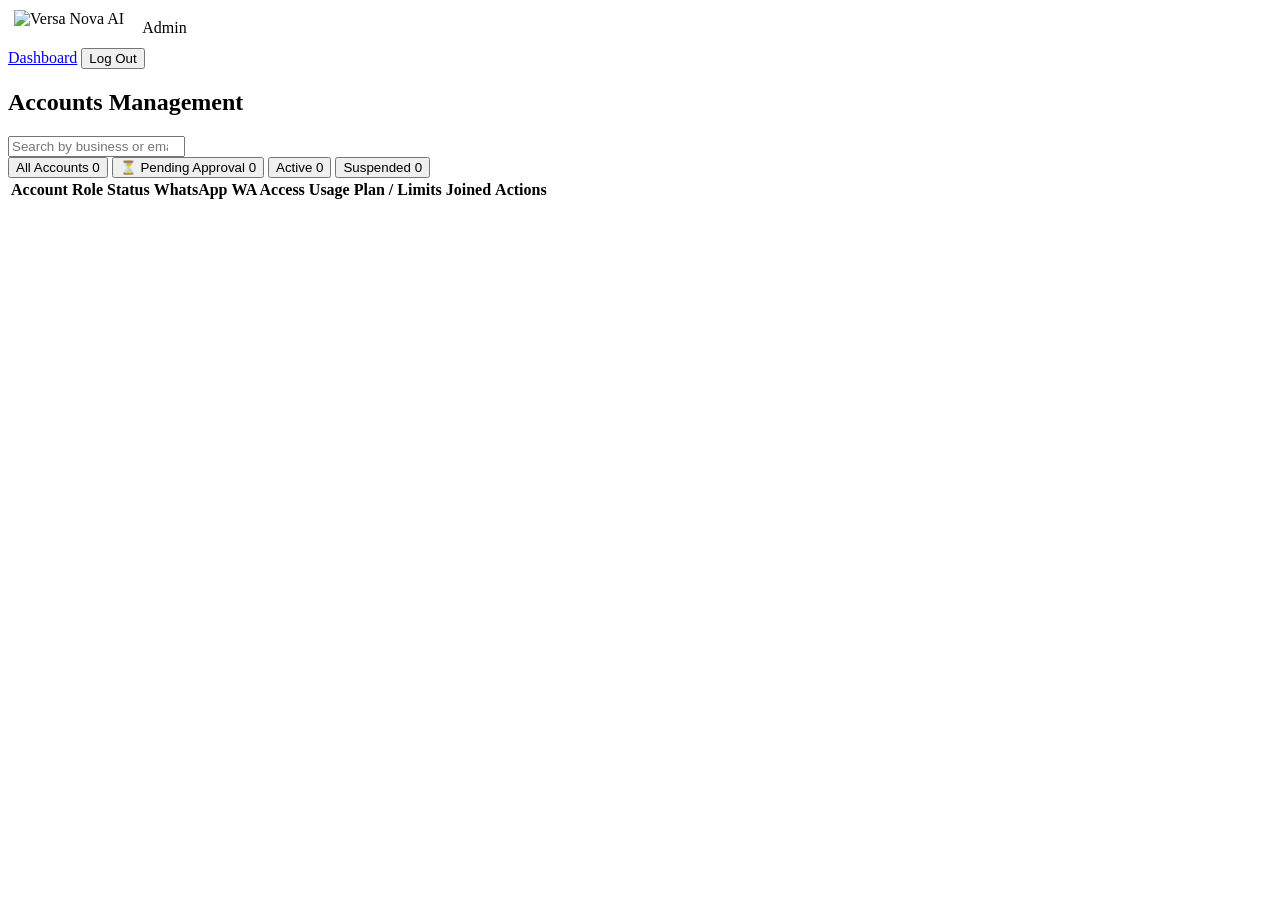
==== public/admin.html @ 32c3c224 "Update branding and logo to Versa Nova AI" ====
<!DOCTYPE html>
<html lang="en">

<head>
    <meta charset="UTF-8">
    <meta name="viewport" content="width=device-width, initial-scale=1.0">
    <title>Admin — Versa Nova AI</title>
    <meta name="theme-color" content="#0A3325">
    <link rel="stylesheet" href="css/landing.css?v=20261020_wa1">
</head>

<body>

    <div class="admin-shell">
        <header class="admin-topbar">
            <span class="brand" style="display:flex;align-items:center;gap:12px">
                <img src="/img/logo.png" alt="Versa Nova AI" style="height:36px;width:auto;border-radius:6px;background:#fff;padding:2px 6px">
                <span class="admin-badge"><span data-icon="crown" aria-hidden="true"></span> Admin</span>
            </span>
            <div class="admin-topbar-actions">
                <span id="adminWhoami"></span>
                <a href="/app" class="btn btn-ghost"><span data-icon="layout-dashboard" aria-hidden="true"></span> <span
                        class="topbar-btn-text">Dashboard</span></a>
                <button class="btn btn-ghost" id="logoutBtn"><span data-icon="log-out" aria-hidden="true"></span> <span
                        class="topbar-btn-text">Log Out</span></button>
            </div>
        </header>

        <main class="admin-main">
            <div class="admin-stats-grid" id="platformStats">
                <!-- filled by admin.js -->
            </div>

            <div class="approval-alert-banner" id="approvalAlertBanner" style="display:none">
                <div class="banner-content">
                    <span data-icon="alert-circle" class="icon" aria-hidden="true"></span>
                    <span><strong id="pendingAlertCount">0</strong> new account registration(s) waiting for your
                        approval.</span>
                </div>
                <button class="btn btn-warning-sm" id="viewPendingBtn" type="button">Review Pending Requests</button>
            </div>

            <div class="admin-panel">
                <div class="admin-panel-head">
                    <h2><span data-icon="users" aria-hidden="true"></span> Accounts Management</h2>
                    <div class="admin-search">
                        <span data-icon="search" aria-hidden="true"></span>
                        <input type="search" id="userSearch" placeholder="Search by business or email…">
                    </div>
                </div>
                <div class="admin-filter-bar" id="adminFilterBar">
                    <button type="button" class="filter-btn active" data-filter="all">All Accounts <span
                            class="filter-badge" id="filterAllCount">0</span></button>
                    <button type="button" class="filter-btn filter-btn-pending" data-filter="pending">⏳ Pending Approval
                        <span class="filter-badge" id="filterPendingCount">0</span></button>
                    <button type="button" class="filter-btn" data-filter="active">Active <span class="filter-badge"
                            id="filterActiveCount">0</span></button>
                    <button type="button" class="filter-btn" data-filter="suspended">Suspended <span
                            class="filter-badge" id="filterSuspendedCount">0</span></button>
                </div>
                <div class="admin-table-wrap" id="usersTableWrap">
                    <table class="admin-table" id="usersTable">
                        <thead>
                            <tr>
                                <th>Account</th>
                                <th>Role</th>
                                <th>Status</th>
                                <th>WhatsApp</th>
                                <th style="text-align:center">WA Access</th>
                                <th>Usage</th>
                                <th>Plan / Limits</th>
                                <th>Joined</th>
                                <th class="th-actions">Actions</th>
                            </tr>
                        </thead>
                        <tbody id="usersBody"></tbody>
                    </table>
                </div>
                <div class="admin-empty" id="usersEmpty" style="display:none">
                    <span data-icon="users" aria-hidden="true"></span>
                    <div>No accounts match your search.</div>
                </div>
            </div>
        </main>
    </div>

    <!-- Edit account modal -->
    <div class="modal-backdrop" id="editModalBackdrop" style="display:none">
        <div class="modal-box">
            <h3><span data-icon="settings" class="icon-inline" aria-hidden="true"></span>Edit Account</h3>
            <input type="hidden" id="editUserId">
            <div class="form-field">
                <label>Business Name</label>
                <input type="text" id="editBusinessName">
            </div>
            <div class="form-field">
                <label>Owner Name</label>
                <input type="text" id="editOwnerName">
            </div>
            <div class="form-field">
                <label>Status</label>
                <select id="editStatus">
                    <option value="pending">Pending Approval</option>
                    <option value="active">Active</option>
                    <option value="suspended">Suspended</option>
                    <option value="rejected">Rejected</option>
                </select>
            </div>
            <div class="form-field">
                <label>Role</label>
                <select id="editRole">
                    <option value="user">User</option>
                    <option value="admin">Admin</option>
                </select>
            </div>
            <div class="form-field">
                <label>Plan</label>
                <input type="text" id="editPlan" placeholder="free">
            </div>
            <div class="form-field">
                <label>Monthly Message Limit <small style="color:var(--text-secondary);font-weight:400">(0 =
                        unlimited)</small></label>
                <input type="number" id="editMessageLimit" min="0" step="1">
            </div>
            <div class="form-field">
                <label>Chatbot Rule Limit <small style="color:var(--text-secondary);font-weight:400">(0 =
                        unlimited)</small></label>
                <input type="number" id="editRuleLimit" min="0" step="1">
            </div>
            <div class="modal-actions">
                <button class="btn btn-tiny" id="editCancelBtn" type="button">Cancel</button>
                <button class="btn btn-primary" id="editSaveBtn" type="button"><span data-icon="save"
                        class="icon-inline" aria-hidden="true"></span>Save Changes</button>
            </div>
        </div>
    </div>

    <div class="toast-host" id="toastHost"></div>

    <script src="js/icons.js?v=20260919_1"></script>
    <script src="js/admin.js?v=20260919_1"></script>
</body>

</html>
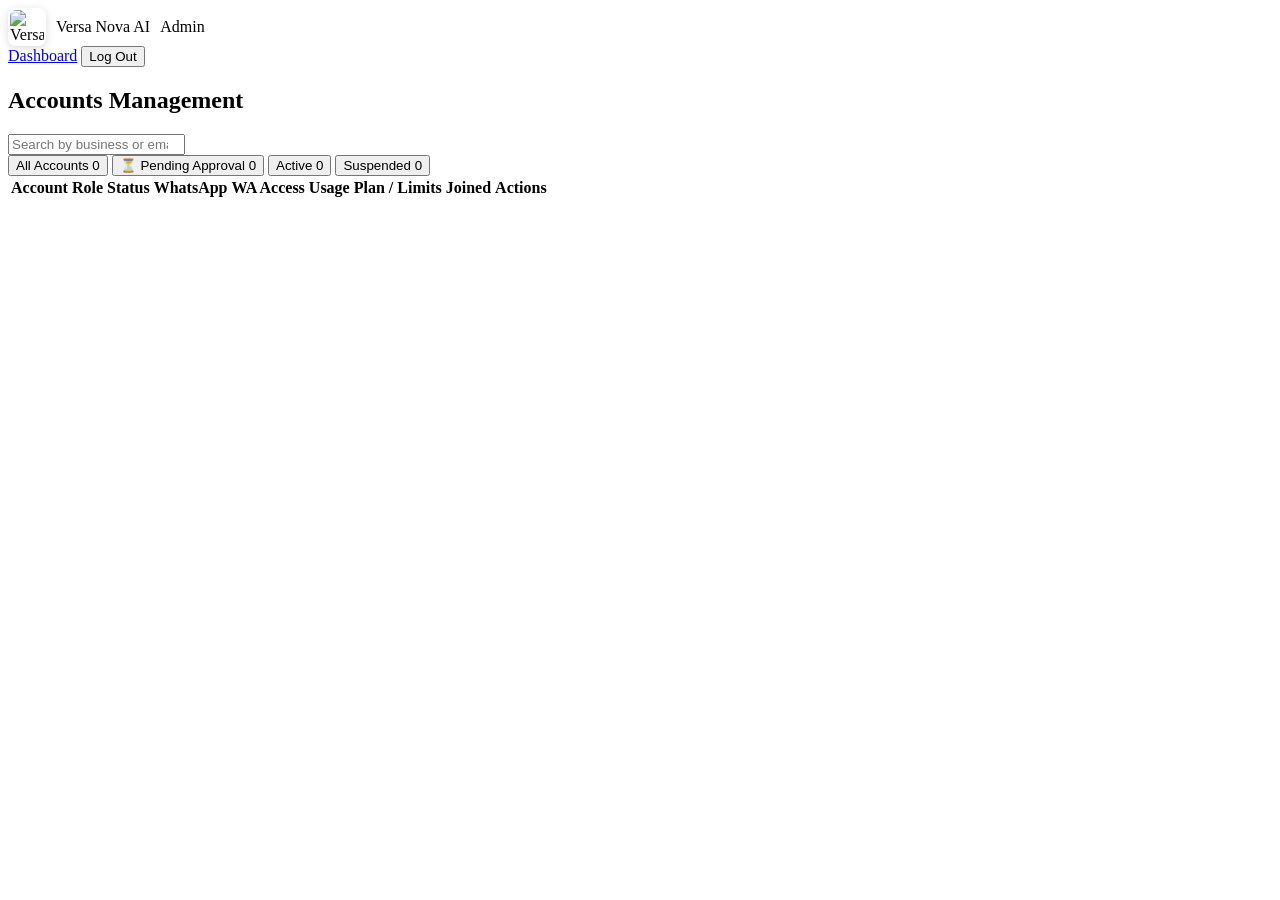
==== commit 4c2bb5a8: "Exchange WhatsApp icon with Versa Nova shield icon in sidebar and header" ====
--- a/public/admin.html
+++ b/public/admin.html
@@ -13,8 +13,11 @@
 
     <div class="admin-shell">
         <header class="admin-topbar">
-            <span class="brand" style="display:flex;align-items:center;gap:12px">
-                <img src="/img/logo.png" alt="Versa Nova AI" style="height:36px;width:auto;border-radius:6px;background:#fff;padding:2px 6px">
+            <span class="brand" style="display:flex;align-items:center;gap:10px">
+                <span class="brand-mark" style="background:#fff;padding:2px;border-radius:8px;display:flex;align-items:center;justify-content:center;overflow:hidden;width:34px;height:34px;box-shadow:0 2px 8px rgba(0,0,0,0.15)">
+                    <img src="/img/logo-icon.png" alt="Versa Nova AI" style="width:100%;height:100%;object-fit:contain;border-radius:6px">
+                </span>
+                <span>Versa Nova AI</span>
                 <span class="admin-badge"><span data-icon="crown" aria-hidden="true"></span> Admin</span>
             </span>
             <div class="admin-topbar-actions">
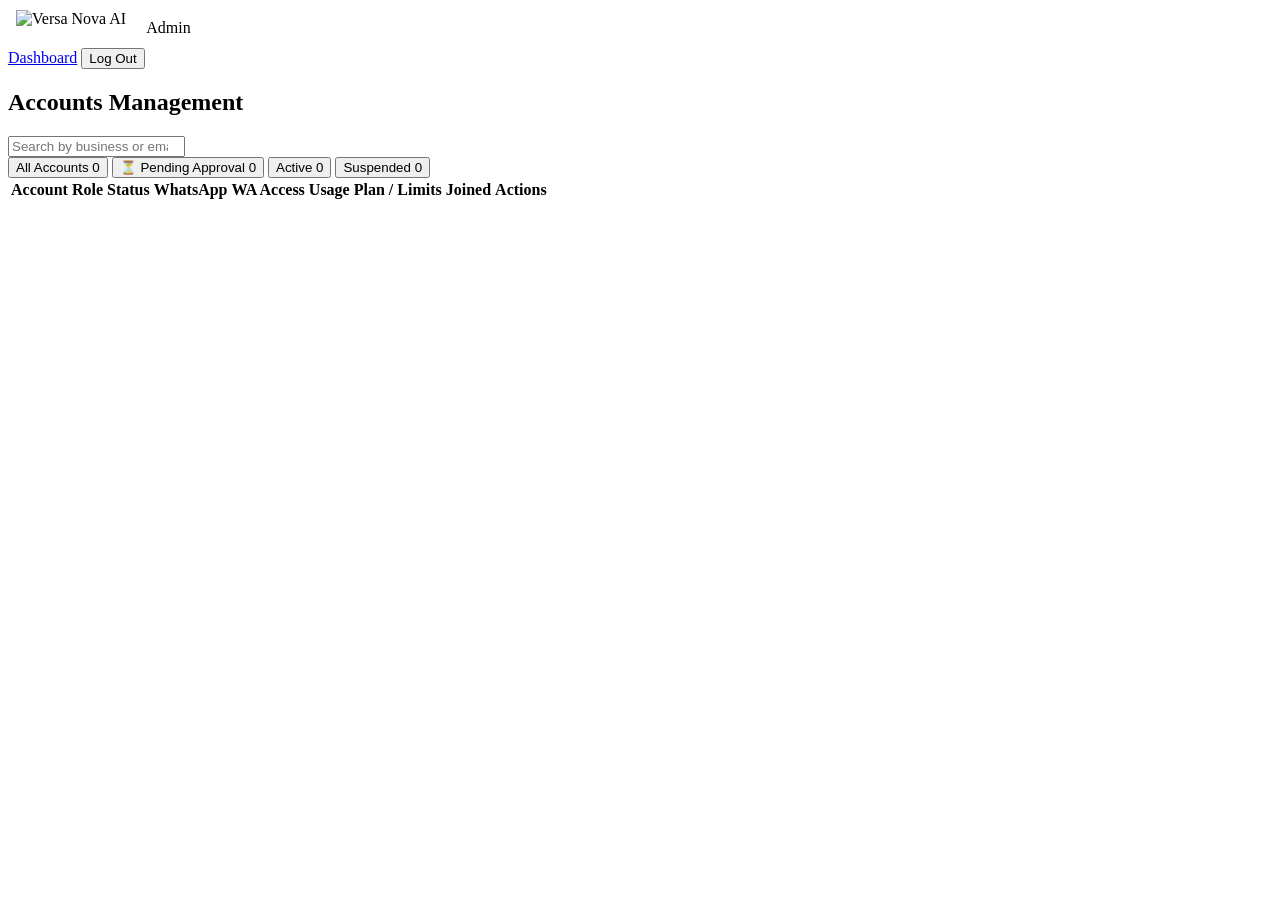
==== commit 86fde2a4: "Use full official Versa Nova logo on login, signup, landing and admin pages" ====
--- a/public/admin.html
+++ b/public/admin.html
@@ -6,6 +6,7 @@
     <meta name="viewport" content="width=device-width, initial-scale=1.0">
     <title>Admin — Versa Nova AI</title>
     <meta name="theme-color" content="#0A3325">
+    <link rel="icon" type="image/png" href="/img/logo-icon.png">
     <link rel="stylesheet" href="css/landing.css?v=20261020_wa1">
 </head>
 
@@ -13,11 +14,8 @@
 
     <div class="admin-shell">
         <header class="admin-topbar">
-            <span class="brand" style="display:flex;align-items:center;gap:10px">
-                <span class="brand-mark" style="background:#fff;padding:2px;border-radius:8px;display:flex;align-items:center;justify-content:center;overflow:hidden;width:34px;height:34px;box-shadow:0 2px 8px rgba(0,0,0,0.15)">
-                    <img src="/img/logo-icon.png" alt="Versa Nova AI" style="width:100%;height:100%;object-fit:contain;border-radius:6px">
-                </span>
-                <span>Versa Nova AI</span>
+            <span class="brand" style="display:flex;align-items:center;gap:12px">
+                <img src="/img/logo.png" alt="Versa Nova AI" style="height:36px;width:auto;border-radius:6px;background:#fff;padding:2px 8px;object-fit:contain;display:block">
                 <span class="admin-badge"><span data-icon="crown" aria-hidden="true"></span> Admin</span>
             </span>
             <div class="admin-topbar-actions">
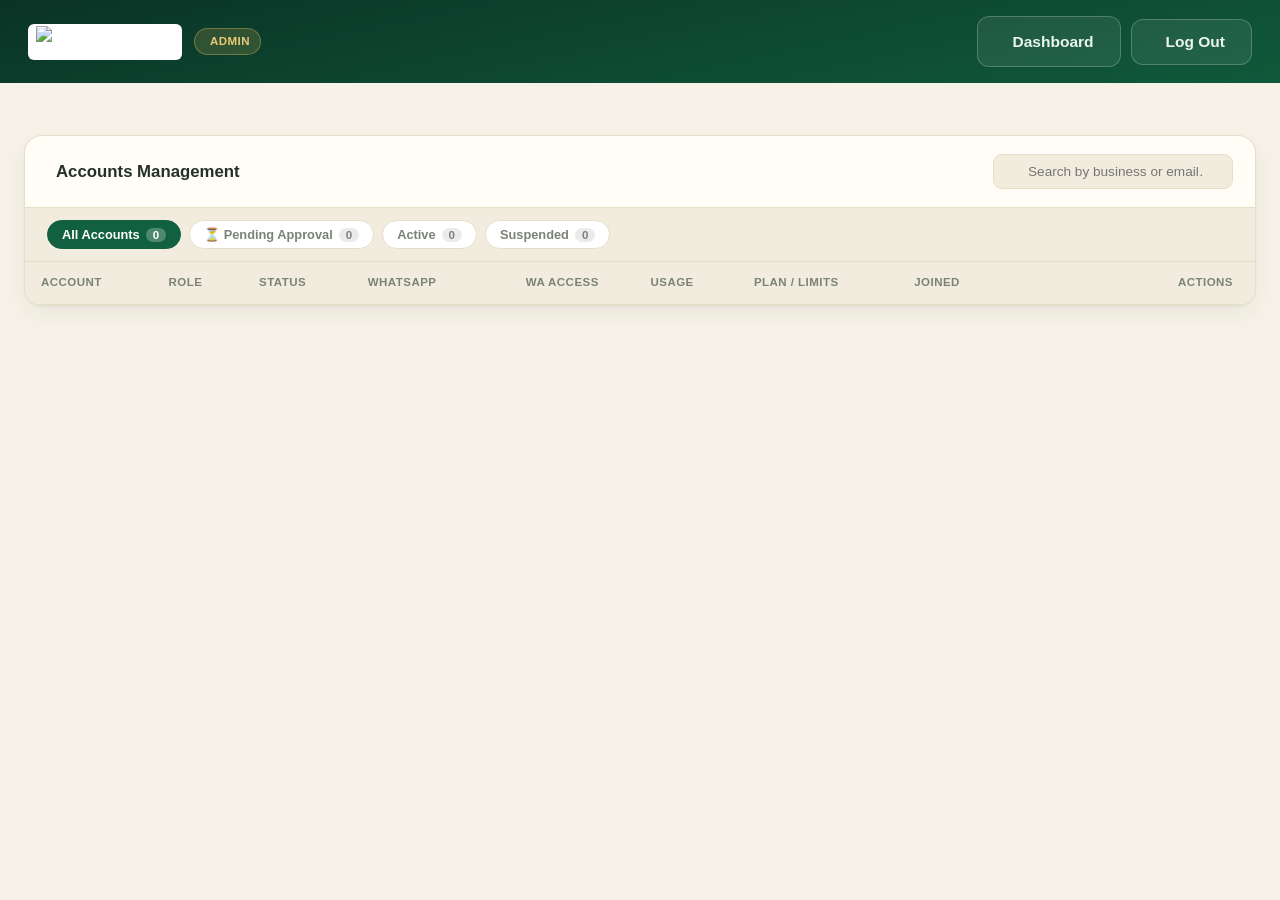
==== commit f73110f0: "Standardize full official Versa Nova logo across all pages including dashboard" ====
--- a/public/admin.html
+++ b/public/admin.html
@@ -15,7 +15,8 @@
     <div class="admin-shell">
         <header class="admin-topbar">
             <span class="brand" style="display:flex;align-items:center;gap:12px">
-                <img src="/img/logo.png" alt="Versa Nova AI" style="height:36px;width:auto;border-radius:6px;background:#fff;padding:2px 8px;object-fit:contain;display:block">
+                <img src="/img/logo.png" alt="Versa Nova AI"
+                    style="height:36px;width:auto;border-radius:6px;background:#fff;padding:2px 8px;object-fit:contain;display:block">
                 <span class="admin-badge"><span data-icon="crown" aria-hidden="true"></span> Admin</span>
             </span>
             <div class="admin-topbar-actions">
--- a/public/css/landing.css
+++ b/public/css/landing.css
@@ -0,0 +1,1143 @@
+/* ═══════════════════════════════════════════════════════════
+   Verdant Cream — Landing / Auth / Admin shared styles
+   Reuses the same design tokens as the dashboard (style.css)
+   so the marketing site and the product feel like one brand.
+   ═══════════════════════════════════════════════════════════ */
+
+:root {
+    --green-950: #07281D;
+    --green-900: #0B3B2A;
+    --green-800: #0E4A34;
+    --green-700: #11603F;
+    --green-600: #14784C;
+    --green-500: #1B9457;
+    --green-400: #2FB56E;
+    --green-300: #6ED09A;
+    --green-100: #DDF0E2;
+    --green-050: #EDF6EE;
+
+    --cream-bg:      #F6F2E7;
+    --cream-card:    #FFFDF6;
+    --cream-subtle:  #F1ECDD;
+    --cream-deep:    #E9E2CE;
+
+    --grad-primary: linear-gradient(135deg, #128C4B 0%, #1FA463 55%, #35BC77 100%);
+    --grad-primary-hover: linear-gradient(135deg, #0F7A41 0%, #189256 55%, #2BAA6B 100%);
+    --grad-sidebar: linear-gradient(168deg, #0A3325 0%, #0D4530 45%, #10593B 100%);
+
+    --text-primary:   #23312A;
+    --text-secondary: #7B8378;
+    --text-on-dark:   #EAF5EE;
+    --text-on-dark-muted: #9FC2AC;
+    --border-color:   #E5DEC9;
+
+    --shadow-soft: 0 1px 2px rgba(20, 40, 30, .05), 0 8px 24px rgba(20, 45, 32, .06);
+    --shadow-lift: 0 14px 40px rgba(11, 59, 42, .18);
+}
+
+* { box-sizing: border-box; }
+
+html {
+    scroll-behavior: smooth;
+    width: 100%;
+    max-width: 100%;
+    overflow-x: hidden;
+}
+
+body {
+    margin: 0;
+    font-family: 'Segoe UI', -apple-system, BlinkMacSystemFont, Roboto, 'Helvetica Neue', Arial, sans-serif;
+    background: var(--cream-bg);
+    color: var(--text-primary);
+    line-height: 1.5;
+    width: 100%;
+    max-width: 100%;
+    overflow-x: hidden;
+    position: relative;
+}
+
+a { color: inherit; text-decoration: none; }
+img, svg { display: block; }
+.icon { width: 1em; height: 1em; stroke-width: 2; flex-shrink: 0; vertical-align: -0.15em; }
+.icon-inline { width: 1em; height: 1em; stroke-width: 2.1; vertical-align: -0.14em; margin-right: .45em; flex-shrink: 0; }
+.icon-spin { animation: iconSpin .8s linear infinite; }
+@keyframes iconSpin { to { transform: rotate(360deg); } }
+
+.container {
+    max-width: 1180px;
+    margin: 0 auto;
+    padding: 0 28px;
+}
+
+/* ── Buttons ─────────────────────────────────────────────── */
+.btn {
+    display: inline-flex;
+    align-items: center;
+    justify-content: center;
+    gap: 8px;
+    border: none;
+    border-radius: 12px;
+    padding: 13px 26px;
+    font-size: .97rem;
+    font-weight: 600;
+    cursor: pointer;
+    transition: transform .18s ease, box-shadow .18s ease, background .18s ease;
+    font-family: inherit;
+}
+.btn .icon { width: 17px; height: 17px; }
+.btn-primary {
+    background: var(--grad-primary);
+    color: #fff;
+    box-shadow: 0 10px 28px rgba(20, 120, 76, .35);
+}
+.btn-primary:hover { transform: translateY(-2px); box-shadow: 0 16px 36px rgba(20, 120, 76, .42); background: var(--grad-primary-hover); }
+.btn-ghost {
+    background: rgba(255,255,255,.08);
+    color: var(--text-on-dark);
+    border: 1px solid rgba(255,255,255,.22);
+    backdrop-filter: blur(6px);
+}
+.btn-ghost:hover { background: rgba(255,255,255,.16); transform: translateY(-2px); }
+.btn-outline {
+    background: transparent;
+    color: var(--green-700);
+    border: 1.5px solid var(--green-500);
+}
+.btn-outline:hover { background: var(--green-050); transform: translateY(-2px); }
+.btn-lg { padding: 15px 32px; font-size: 1.02rem; }
+.btn-block { width: 100%; }
+
+/* ── Top nav ─────────────────────────────────────────────── */
+.landing-nav {
+    position: fixed;
+    top: 0; left: 0; right: 0;
+    z-index: 100;
+    display: flex;
+    align-items: center;
+    justify-content: space-between;
+    padding: 18px 28px;
+    transition: background .25s ease, box-shadow .25s ease, padding .25s ease;
+}
+.landing-nav.scrolled {
+    background: rgba(10, 51, 37, .82);
+    backdrop-filter: blur(14px);
+    box-shadow: 0 4px 24px rgba(0,0,0,.18);
+    padding: 12px 28px;
+}
+.landing-nav .container { display: flex; align-items: center; justify-content: space-between; width: 100%; }
+.brand { display: flex; align-items: center; gap: 10px; font-weight: 800; font-size: 1.15rem; color: #fff; }
+
+.brand-mark {
+    width: 36px; height: 36px; border-radius: 10px;
+    background: var(--grad-primary);
+    display: flex; align-items: center; justify-content: center;
+    color: #fff; box-shadow: 0 6px 16px rgba(20,120,76,.4);
+}
+.brand-mark .icon { width: 20px; height: 20px; }
+.brand-mark img { width: 100% !important; height: 100% !important; object-fit: contain !important; display: block !important; }
+.nav-links { display: flex; align-items: center; gap: 30px; }
+.nav-links a:not(.btn) { color: var(--text-on-dark-muted); font-weight: 600; font-size: .92rem; transition: color .15s ease; }
+.nav-links a:not(.btn):hover { color: #fff; }
+.nav-cta { display: flex; align-items: center; gap: 12px; }
+
+/* ── Hero ────────────────────────────────────────────────── */
+.hero {
+    position: relative;
+    min-height: 100vh;
+    background: var(--grad-sidebar);
+    display: flex;
+    align-items: center;
+    overflow: hidden;
+    padding: 120px 0 80px;
+}
+.hero-canvas {
+    position: absolute;
+    inset: 0;
+    width: 100%;
+    height: 100%;
+    z-index: 0;
+}
+.hero .container {
+    position: relative;
+    z-index: 2;
+    display: grid;
+    grid-template-columns: 1.05fr .95fr;
+    gap: 40px;
+    align-items: center;
+    perspective: 1600px;
+}
+.hero-eyebrow {
+    display: inline-flex;
+    align-items: center;
+    gap: 8px;
+    background: rgba(111, 208, 154, .14);
+    border: 1px solid rgba(111, 208, 154, .35);
+    color: var(--green-300);
+    padding: 7px 14px;
+    border-radius: 100px;
+    font-size: .78rem;
+    font-weight: 700;
+    letter-spacing: .03em;
+    text-transform: uppercase;
+    margin-bottom: 22px;
+}
+.hero-eyebrow .icon { width: 13px; height: 13px; }
+.hero h1 {
+    font-size: clamp(2.3rem, 4.4vw, 3.5rem);
+    line-height: 1.1;
+    font-weight: 800;
+    color: #fff;
+    margin: 0 0 20px;
+    letter-spacing: -.01em;
+}
+.hero h1 .accent {
+    background: linear-gradient(100deg, #6ED09A, #B9E8C8 55%, #6ED09A);
+    -webkit-background-clip: text;
+    background-clip: text;
+    color: transparent;
+}
+.hero p.lead {
+    font-size: 1.1rem;
+    color: var(--text-on-dark-muted);
+    max-width: 520px;
+    margin: 0 0 34px;
+}
+.hero-cta { display: flex; align-items: center; gap: 16px; flex-wrap: wrap; margin-bottom: 40px; }
+.hero-note { display: flex; align-items: center; gap: 8px; color: var(--text-on-dark-muted); font-size: .85rem; }
+.hero-note .icon { color: var(--green-300); width: 15px; height: 15px; }
+.hero-points { display: flex; flex-wrap: wrap; gap: 22px; }
+.hero-point { display: flex; align-items: center; gap: 9px; color: var(--text-on-dark); font-size: .88rem; font-weight: 600; }
+.hero-point .icon { color: var(--green-300); width: 16px; height: 16px; }
+
+/* ── 3D phone mockup scene ───────────────────────────────── */
+.hero-scene {
+    position: relative;
+    height: 520px;
+    transform-style: preserve-3d;
+}
+.phone-mock {
+    position: absolute;
+    left: 50%;
+    top: 50%;
+    width: 270px;
+    height: 490px;
+    margin: -245px 0 0 -135px;
+    background: linear-gradient(160deg, #0E3B2A, #0A2A1F);
+    border-radius: 38px;
+    padding: 12px;
+    box-shadow: var(--shadow-lift), 0 0 0 2px rgba(255,255,255,.06) inset;
+    transform: rotateY(-14deg) rotateX(6deg);
+    transform-style: preserve-3d;
+    transition: transform .12s ease-out;
+    will-change: transform;
+}
+.phone-screen {
+    width: 100%; height: 100%;
+    background: var(--cream-bg);
+    border-radius: 28px;
+    overflow: hidden;
+    display: flex;
+    flex-direction: column;
+    position: relative;
+}
+.phone-topbar {
+    background: var(--grad-primary);
+    padding: 30px 16px 12px;
+    display: flex;
+    align-items: center;
+    gap: 10px;
+    color: #fff;
+}
+.phone-topbar .avatar {
+    width: 32px; height: 32px; border-radius: 50%;
+    background: rgba(255,255,255,.25);
+    display: flex; align-items: center; justify-content: center;
+    font-size: .8rem; font-weight: 700;
+}
+.phone-topbar .who { font-size: .85rem; font-weight: 700; }
+.phone-topbar .status { font-size: .68rem; opacity: .85; }
+.phone-chat {
+    flex: 1;
+    padding: 14px 12px;
+    display: flex;
+    flex-direction: column;
+    gap: 9px;
+    background-image: radial-gradient(circle at 20% 10%, rgba(27,148,87,.06), transparent 45%);
+}
+.bubble {
+    max-width: 78%;
+    padding: 9px 12px;
+    border-radius: 14px;
+    font-size: .74rem;
+    line-height: 1.35;
+    box-shadow: 0 2px 6px rgba(20,40,30,.06);
+    opacity: 0;
+    transform: translateY(8px);
+    animation: bubbleIn .5s ease forwards;
+}
+.bubble.in  { align-self: flex-start; background: #fff; color: var(--text-primary); border-bottom-left-radius: 4px; }
+.bubble.out { align-self: flex-end; background: var(--grad-primary); color: #fff; border-bottom-right-radius: 4px; }
+@keyframes bubbleIn { to { opacity: 1; transform: translateY(0); } }
+.bubble.typing { display: flex; gap: 4px; padding: 12px 14px; align-self: flex-start; background: #fff; border-bottom-left-radius: 4px; }
+.bubble.typing span { width: 5px; height: 5px; border-radius: 50%; background: var(--text-secondary); animation: typingDot 1.2s infinite ease-in-out; }
+.bubble.typing span:nth-child(2) { animation-delay: .15s; }
+.bubble.typing span:nth-child(3) { animation-delay: .3s; }
+@keyframes typingDot { 0%, 60%, 100% { transform: translateY(0); opacity: .4; } 30% { transform: translateY(-4px); opacity: 1; } }
+
+/* Floating glass cards around the phone (parallax depth) */
+.float-card {
+    position: absolute;
+    background: rgba(255, 253, 246, .96);
+    border-radius: 16px;
+    padding: 13px 15px;
+    box-shadow: var(--shadow-lift);
+    display: flex;
+    align-items: center;
+    gap: 11px;
+    font-size: .78rem;
+    font-weight: 700;
+    color: var(--text-primary);
+    animation: floatY 5s ease-in-out infinite;
+    will-change: transform;
+}
+.float-card .fc-icon {
+    width: 34px; height: 34px; border-radius: 10px;
+    display: flex; align-items: center; justify-content: center;
+    color: #fff; flex-shrink: 0;
+}
+.float-card .fc-icon .icon { width: 17px; height: 17px; }
+.float-card small { display: block; font-weight: 500; color: var(--text-secondary); font-size: .68rem; margin-top: 1px; }
+.fc-1 { top: 6%; left: -4%; animation-delay: 0s; }
+.fc-1 .fc-icon { background: var(--grad-primary); }
+.fc-2 { bottom: 16%; right: -8%; animation-delay: 1.4s; }
+.fc-2 .fc-icon { background: linear-gradient(135deg, #B98A2F, #D9B45B); }
+.fc-3 { top: 42%; right: -12%; animation-delay: .7s; }
+.fc-3 .fc-icon { background: linear-gradient(135deg, #0E6C55, #2CA58D); }
+@keyframes floatY {
+    0%, 100% { transform: translateY(0) translateZ(60px); }
+    50% { transform: translateY(-14px) translateZ(60px); }
+}
+
+.hero-scroll-cue {
+    position: absolute;
+    bottom: 26px; left: 50%;
+    transform: translateX(-50%);
+    display: flex; flex-direction: column; align-items: center; gap: 6px;
+    color: var(--text-on-dark-muted);
+    font-size: .72rem;
+    z-index: 2;
+    animation: cueBounce 2s ease-in-out infinite;
+}
+@keyframes cueBounce { 0%, 100% { transform: translate(-50%, 0); } 50% { transform: translate(-50%, 6px); } }
+
+/* ── Section shells ──────────────────────────────────────── */
+.section { padding: 100px 0; }
+.section-tint { background: var(--green-050); }
+.section-head { text-align: center; max-width: 640px; margin: 0 auto 56px; }
+.section-eyebrow {
+    display: inline-block;
+    color: var(--green-600);
+    font-weight: 800;
+    font-size: .78rem;
+    letter-spacing: .07em;
+    text-transform: uppercase;
+    margin-bottom: 12px;
+}
+.section-head h2 { font-size: clamp(1.7rem, 3vw, 2.3rem); margin: 0 0 14px; font-weight: 800; letter-spacing: -.01em; }
+.section-head p { color: var(--text-secondary); font-size: 1.02rem; margin: 0; }
+
+.reveal { opacity: 0; transform: translateY(26px); transition: opacity .7s ease, transform .7s ease; }
+.reveal.visible { opacity: 1; transform: translateY(0); }
+
+/* ── Feature grid (3D tilt cards) ────────────────────────── */
+.feature-grid {
+    display: grid;
+    grid-template-columns: repeat(3, 1fr);
+    gap: 22px;
+    perspective: 1200px;
+}
+.feature-card {
+    background: var(--cream-card);
+    border: 1px solid var(--border-color);
+    border-radius: 18px;
+    padding: 26px 24px;
+    box-shadow: var(--shadow-soft);
+    transform-style: preserve-3d;
+    transition: transform .15s ease, box-shadow .15s ease, border-color .15s ease;
+    will-change: transform;
+}
+.feature-card:hover { box-shadow: var(--shadow-lift); border-color: var(--green-300); }
+.feature-icon {
+    width: 46px; height: 46px;
+    border-radius: 13px;
+    display: flex; align-items: center; justify-content: center;
+    color: #fff;
+    margin-bottom: 16px;
+    transform: translateZ(30px);
+    box-shadow: 0 8px 18px rgba(20,120,76,.28);
+}
+.feature-icon .icon { width: 23px; height: 23px; }
+.feature-icon.a { background: var(--grad-primary); }
+.feature-icon.b { background: linear-gradient(135deg, #0E6C55, #2CA58D); }
+.feature-icon.c { background: linear-gradient(135deg, #B98A2F, #D9B45B); }
+.feature-icon.d { background: linear-gradient(135deg, #4E6E45, #7FA36B); }
+.feature-card h3 { font-size: 1.04rem; margin: 0 0 8px; transform: translateZ(20px); }
+.feature-card p { color: var(--text-secondary); font-size: .89rem; margin: 0; line-height: 1.55; transform: translateZ(10px); }
+
+/* ── Steps ───────────────────────────────────────────────── */
+.steps { display: grid; grid-template-columns: repeat(3, 1fr); gap: 30px; counter-reset: step; }
+.step { position: relative; padding-left: 4px; }
+.step-num {
+    width: 42px; height: 42px; border-radius: 50%;
+    background: var(--grad-primary);
+    color: #fff; font-weight: 800; font-size: 1.05rem;
+    display: flex; align-items: center; justify-content: center;
+    margin-bottom: 16px;
+    box-shadow: 0 8px 20px rgba(20,120,76,.3);
+}
+.step h3 { font-size: 1rem; margin: 0 0 8px; }
+.step p { color: var(--text-secondary); font-size: .89rem; margin: 0; line-height: 1.55; }
+
+/* ── CRM/Chart preview strip ─────────────────────────────── */
+.preview-panel {
+    background: var(--cream-card);
+    border: 1px solid var(--border-color);
+    border-radius: 22px;
+    box-shadow: var(--shadow-lift);
+    padding: 30px;
+    display: grid;
+    grid-template-columns: repeat(4, 1fr);
+    gap: 18px;
+}
+.preview-stat { text-align: left; padding: 16px; border-radius: 14px; background: var(--cream-subtle); }
+.preview-stat .num { font-size: 1.5rem; font-weight: 800; color: var(--green-700); }
+.preview-stat .lbl { font-size: .78rem; color: var(--text-secondary); font-weight: 600; margin-top: 2px; }
+
+/* ── Final CTA band ──────────────────────────────────────── */
+.cta-band {
+    background: var(--grad-sidebar);
+    border-radius: 28px;
+    padding: 64px 40px;
+    text-align: center;
+    position: relative;
+    overflow: hidden;
+    margin: 0 auto;
+    max-width: 1000px;
+}
+.cta-band::before {
+    content: '';
+    position: absolute;
+    inset: -40%;
+    background: radial-gradient(circle at 30% 20%, rgba(111,208,154,.25), transparent 55%),
+                radial-gradient(circle at 80% 80%, rgba(217,180,91,.15), transparent 50%);
+    pointer-events: none;
+}
+.cta-band h2 { position: relative; color: #fff; font-size: clamp(1.6rem, 3vw, 2.1rem); margin: 0 0 14px; font-weight: 800; }
+.cta-band p { position: relative; color: var(--text-on-dark-muted); margin: 0 0 30px; font-size: 1rem; }
+.cta-band .hero-cta { position: relative; justify-content: center; margin-bottom: 0; }
+
+/* ── Footer ──────────────────────────────────────────────── */
+.landing-footer { background: var(--green-950); color: var(--text-on-dark-muted); padding: 50px 0 26px; margin-top: 80px; }
+.footer-top { display: flex; justify-content: space-between; align-items: flex-start; flex-wrap: wrap; gap: 30px; margin-bottom: 30px; }
+.footer-brand { display: flex; align-items: center; gap: 10px; color: #fff; font-weight: 800; }
+.footer-links { display: flex; gap: 36px; flex-wrap: wrap; }
+.footer-links a { font-size: .85rem; color: var(--text-on-dark-muted); }
+.footer-links a:hover { color: #fff; }
+.footer-bottom { border-top: 1px solid rgba(255,255,255,.08); padding-top: 20px; font-size: .78rem; display: flex; justify-content: space-between; flex-wrap: wrap; gap: 10px; }
+
+/* ── Responsive ──────────────────────────────────────────── */
+@media (max-width: 980px) {
+    .hero .container { grid-template-columns: 1fr; }
+    .hero-scene { height: 420px; order: -1; }
+    .feature-grid { grid-template-columns: repeat(2, 1fr); }
+    .steps { grid-template-columns: 1fr; }
+    .preview-panel { grid-template-columns: repeat(2, 1fr); }
+    .nav-links { display: none; }
+}
+@media (max-width: 600px) {
+    .feature-grid { grid-template-columns: 1fr; }
+    .preview-panel { grid-template-columns: 1fr 1fr; padding: 20px; }
+    .hero { padding: 100px 0 60px; }
+    .phone-mock { width: 230px; height: 420px; margin: -210px 0 0 -115px; }
+    .float-card { display: none; }
+    .cta-band { padding: 44px 22px; }
+}
+
+/* ── Auth pages (login/signup) ───────────────────────────── */
+.auth-shell {
+    min-height: 100vh;
+    display: grid;
+    grid-template-columns: 1fr 1fr;
+}
+.auth-visual {
+    background: var(--grad-sidebar);
+    position: relative;
+    overflow: hidden;
+    display: flex;
+    flex-direction: column;
+    justify-content: center;
+    padding: 60px;
+}
+.auth-visual-inner { position: relative; z-index: 2; max-width: 420px; }
+.auth-visual h2 { color: #fff; font-size: 1.9rem; font-weight: 800; line-height: 1.25; margin: 26px 0 16px; }
+.auth-visual p { color: var(--text-on-dark-muted); font-size: .95rem; line-height: 1.6; }
+.auth-points { list-style: none; padding: 0; margin: 28px 0 0; display: flex; flex-direction: column; gap: 14px; }
+.auth-points li { display: flex; align-items: center; gap: 10px; color: var(--text-on-dark); font-size: .88rem; font-weight: 600; }
+.auth-points .icon { color: var(--green-300); width: 17px; height: 17px; }
+.auth-form-side {
+    display: flex;
+    align-items: center;
+    justify-content: center;
+    padding: 40px;
+    background: var(--cream-bg);
+}
+.auth-card {
+    width: 100%;
+    max-width: 400px;
+}
+.auth-card .brand { color: var(--text-primary); margin-bottom: 34px; }
+.auth-card h1 { font-size: 1.55rem; font-weight: 800; margin: 0 0 8px; }
+.auth-card .sub { color: var(--text-secondary); font-size: .92rem; margin: 0 0 28px; }
+.form-field { margin-bottom: 18px; }
+.form-field label { display: block; font-size: .82rem; font-weight: 700; margin-bottom: 7px; color: var(--text-primary); }
+.input-wrap { position: relative; display: flex; align-items: center; }
+.input-wrap .icon-left { position: absolute; left: 14px; color: var(--text-secondary); width: 17px; height: 17px; pointer-events: none; }
+.input-wrap input {
+    width: 100%;
+    padding: 12px 14px 12px 40px;
+    border: 1.5px solid var(--border-color);
+    border-radius: 10px;
+    font-size: .92rem;
+    font-family: inherit;
+    background: var(--cream-card);
+    color: var(--text-primary);
+    transition: border-color .15s ease, box-shadow .15s ease;
+}
+.input-wrap input:focus { outline: none; border-color: var(--green-500); box-shadow: 0 0 0 3px rgba(27,148,87,.14); }
+.input-wrap .pw-toggle {
+    position: absolute; right: 10px; background: none; border: none; cursor: pointer;
+    color: var(--text-secondary); padding: 6px; display: flex;
+}
+.input-wrap .pw-toggle .icon { width: 17px; height: 17px; }
+.form-error {
+    display: none;
+    align-items: center;
+    gap: 8px;
+    background: #FBEAE5;
+    border: 1px solid #E9BBAE;
+    color: #A6402A;
+    padding: 11px 13px;
+    border-radius: 10px;
+    font-size: .84rem;
+    margin-bottom: 18px;
+}
+.form-error.show { display: flex; }
+.form-error .icon { width: 15px; height: 15px; flex-shrink: 0; }
+.auth-switch { text-align: center; margin-top: 22px; font-size: .88rem; color: var(--text-secondary); }
+.auth-switch a { color: var(--green-600); font-weight: 700; }
+.auth-switch a:hover { text-decoration: underline; }
+.back-home { display: inline-flex; align-items: center; gap: 6px; color: var(--text-secondary); font-size: .82rem; font-weight: 600; margin-bottom: 24px; }
+.back-home:hover { color: var(--green-600); }
+.back-home .icon { width: 14px; height: 14px; }
+
+@media (max-width: 880px) {
+    .auth-shell { grid-template-columns: 1fr; }
+    .auth-visual { display: none; }
+}
+
+/* ── Admin dashboard ─────────────────────────────────────── */
+.admin-shell { min-height: 100vh; background: var(--cream-bg); }
+.admin-topbar {
+    background: var(--grad-sidebar);
+    padding: 16px 28px;
+    display: flex;
+    align-items: center;
+    justify-content: space-between;
+    flex-wrap: wrap;
+    gap: 12px;
+}
+.admin-topbar .brand {
+    color: #fff;
+    display: flex;
+    align-items: center;
+    gap: 8px;
+    font-weight: 700;
+}
+.admin-topbar-actions {
+    display: flex;
+    align-items: center;
+    gap: 10px;
+    flex-wrap: wrap;
+}
+.admin-topbar-actions #adminWhoami {
+    color: var(--text-on-dark-muted);
+    font-size: 0.82rem;
+    font-weight: 600;
+    max-width: 180px;
+    overflow: hidden;
+    text-overflow: ellipsis;
+    white-space: nowrap;
+}
+.admin-badge {
+    background: rgba(217,180,91,.18);
+    border: 1px solid rgba(217,180,91,.4);
+    color: #E9C978;
+    font-size: .72rem;
+    font-weight: 800;
+    letter-spacing: .04em;
+    text-transform: uppercase;
+    padding: 4px 10px;
+    border-radius: 100px;
+    display: inline-flex;
+    align-items: center;
+    gap: 5px;
+    white-space: nowrap;
+}
+.admin-badge .icon { width: 12px; height: 12px; }
+.admin-main {
+    max-width: 1360px;
+    margin: 0 auto;
+    padding: 28px 24px 60px;
+}
+
+/* Stats grid */
+.admin-stats-grid {
+    display: grid;
+    grid-template-columns: repeat(auto-fit, minmax(180px, 1fr));
+    gap: 14px;
+    margin-bottom: 24px;
+}
+.admin-stat-card {
+    background: var(--cream-card);
+    border: 1px solid var(--border-color);
+    border-radius: 14px;
+    padding: 16px 18px;
+    box-shadow: var(--shadow-soft);
+    display: flex;
+    align-items: center;
+    gap: 12px;
+    transition: transform 0.15s ease, box-shadow 0.15s ease;
+}
+.admin-stat-card:hover {
+    transform: translateY(-2px);
+    box-shadow: var(--shadow-lift);
+}
+.admin-stat-icon {
+    width: 40px;
+    height: 40px;
+    border-radius: 10px;
+    display: flex;
+    align-items: center;
+    justify-content: center;
+    color: #fff;
+    flex-shrink: 0;
+}
+.admin-stat-icon.stat-a { background: var(--grad-primary); }
+.admin-stat-icon.stat-b { background: linear-gradient(135deg, #0E6C55, #2CA58D); }
+.admin-stat-icon.stat-c { background: linear-gradient(135deg, #4E6E45, #7FA36B); }
+.admin-stat-icon.stat-d { background: linear-gradient(135deg, #B98A2F, #D9B45B); }
+.admin-stat-icon.stat-e { background: linear-gradient(135deg, #C4553D, #D97B65); }
+.admin-stat-icon .icon { width: 18px; height: 18px; }
+.admin-stat-card .num {
+    font-size: 1.3rem;
+    font-weight: 800;
+    line-height: 1.1;
+    color: var(--text-primary);
+    display: block;
+}
+.admin-stat-card .lbl {
+    font-size: .75rem;
+    color: var(--text-secondary);
+    font-weight: 600;
+    margin-top: 3px;
+    display: block;
+}
+
+/* Approval alert banner */
+.approval-alert-banner {
+    display: flex;
+    align-items: center;
+    justify-content: space-between;
+    gap: 12px;
+    background: #FFFBEB;
+    border: 1px solid #FCD34D;
+    color: #92400E;
+    padding: 12px 18px;
+    border-radius: 12px;
+    margin-bottom: 18px;
+    font-size: 0.88rem;
+    font-weight: 600;
+}
+.approval-alert-banner .banner-content { display: flex; align-items: center; gap: 10px; }
+.approval-alert-banner .icon { width: 20px; height: 20px; color: #D97706; flex-shrink: 0; }
+
+/* Main table panel */
+.admin-panel {
+    background: var(--cream-card);
+    border: 1px solid var(--border-color);
+    border-radius: 18px;
+    box-shadow: var(--shadow-soft);
+    overflow: hidden;
+}
+.admin-panel-head {
+    padding: 18px 22px;
+    border-bottom: 1px solid var(--border-color);
+    display: flex;
+    align-items: center;
+    justify-content: space-between;
+    flex-wrap: wrap;
+    gap: 12px;
+}
+.admin-panel-head h2 {
+    margin: 0;
+    font-size: 1.05rem;
+    display: flex;
+    align-items: center;
+    gap: 9px;
+}
+.admin-panel-head h2 .icon { color: var(--green-600); }
+.admin-search { position: relative; }
+.admin-search input {
+    padding: 9px 14px 9px 34px;
+    border: 1.5px solid var(--border-color);
+    border-radius: 9px;
+    font-size: .85rem;
+    width: 240px;
+    font-family: inherit;
+    background: var(--cream-subtle);
+    transition: border-color 0.15s, background-color 0.15s;
+}
+.admin-search input:focus {
+    outline: none;
+    border-color: var(--green-500);
+    background: #fff;
+}
+.admin-search .icon {
+    position: absolute;
+    left: 11px;
+    top: 50%;
+    transform: translateY(-50%);
+    width: 14px;
+    height: 14px;
+    color: var(--text-secondary);
+}
+
+/* Filter bar */
+.admin-filter-bar {
+    display: flex;
+    gap: 8px;
+    padding: 12px 22px;
+    flex-wrap: wrap;
+    align-items: center;
+    background: var(--cream-subtle);
+    border-bottom: 1px solid var(--border-color);
+}
+.filter-btn {
+    padding: 6px 14px;
+    border-radius: 999px;
+    font-size: 0.8rem;
+    font-weight: 600;
+    background: #fff;
+    color: var(--text-secondary);
+    border: 1px solid var(--border-color);
+    cursor: pointer;
+    transition: all .15s;
+    display: inline-flex;
+    align-items: center;
+    gap: 6px;
+    white-space: nowrap;
+}
+.filter-btn:hover { background: var(--cream-deep); color: var(--text-primary); }
+.filter-btn.active { background: var(--green-700); color: #fff; border-color: var(--green-700); }
+.filter-badge {
+    display: inline-block;
+    padding: 1px 7px;
+    font-size: 0.72rem;
+    border-radius: 10px;
+    background: rgba(0,0,0,0.08);
+}
+.filter-btn.active .filter-badge { background: rgba(255,255,255,0.25); color: #fff; }
+.filter-btn-pending.has-pending { border-color: #F59E0B; color: #92400E; background: #FEF3C7; }
+.filter-btn-pending.has-pending .filter-badge { background: #F59E0B; color: #fff; }
+.filter-btn-pending.active { background: #D97706; border-color: #D97706; color: #fff; }
+
+/* Table styling (Desktop default) */
+.admin-table-wrap {
+    width: 100%;
+    overflow-x: auto;
+    -webkit-overflow-scrolling: touch;
+    scrollbar-width: thin;
+    scrollbar-color: var(--border-color) transparent;
+}
+.admin-table-wrap::-webkit-scrollbar {
+    height: 7px;
+}
+.admin-table-wrap::-webkit-scrollbar-track {
+    background: var(--cream-subtle);
+    border-radius: 4px;
+}
+.admin-table-wrap::-webkit-scrollbar-thumb {
+    background: #D8D2BC;
+    border-radius: 4px;
+}
+.admin-table-wrap::-webkit-scrollbar-thumb:hover {
+    background: var(--green-600);
+}
+.admin-table {
+    width: 100%;
+    border-collapse: collapse;
+    min-width: 1140px;
+}
+.admin-table th {
+    text-align: left;
+    font-size: .72rem;
+    text-transform: uppercase;
+    letter-spacing: .04em;
+    color: var(--text-secondary);
+    font-weight: 700;
+    padding: 12px 16px;
+    background: var(--cream-subtle);
+    border-bottom: 1px solid var(--border-color);
+    white-space: nowrap;
+}
+.admin-table th.th-actions,
+.admin-table td[data-label="Actions"] {
+    text-align: right;
+    min-width: 250px;
+    width: 250px;
+    padding-right: 22px;
+}
+.admin-table td {
+    padding: 13px 16px;
+    border-bottom: 1px solid var(--border-color);
+    font-size: .86rem;
+    vertical-align: middle;
+}
+.admin-table tr:last-child td { border-bottom: none; }
+.admin-table tr:hover td { background: var(--green-050); }
+.user-cell { display: flex; flex-direction: column; }
+.user-cell .biz { font-weight: 700; color: var(--text-primary); }
+.user-cell .mail { color: var(--text-secondary); font-size: .78rem; margin-top: 1px; }
+.pill {
+    display: inline-flex;
+    align-items: center;
+    gap: 5px;
+    padding: 4px 10px;
+    border-radius: 100px;
+    font-size: .72rem;
+    font-weight: 700;
+    white-space: nowrap;
+}
+.pill .icon { width: 11px; height: 11px; }
+.pill-active { background: var(--green-100); color: var(--green-700); }
+.pill-pending { background: #FEF3C7; color: #92400E; border: 1px solid #FCD34D; }
+.pill-rejected { background: #FEE2E2; color: #991B1B; }
+.pill-suspended { background: #FBEAE5; color: #A6402A; }
+.pill-admin { background: #FBF1DD; color: #96701E; }
+.pill-user { background: var(--cream-deep); color: var(--text-secondary); }
+.wa-dot {
+    display: inline-flex;
+    align-items: center;
+    gap: 6px;
+    font-size: .8rem;
+    font-weight: 600;
+    white-space: nowrap;
+}
+.wa-dot::before { content: ''; width: 8px; height: 8px; border-radius: 50%; background: #C7C1AC; }
+.wa-dot.connected::before { background: var(--green-500); box-shadow: 0 0 0 3px rgba(27,148,87,.18); }
+.row-actions {
+    display: flex;
+    gap: 6px;
+    flex-wrap: nowrap;
+    align-items: center;
+    justify-content: flex-end;
+}
+.row-actions .btn {
+    padding: 6px 11px;
+    font-size: .78rem;
+    font-weight: 600;
+    border-radius: 8px;
+    display: inline-flex;
+    align-items: center;
+    gap: 5px;
+    white-space: nowrap;
+    flex-shrink: 0;
+}
+.row-actions .btn .icon { width: 13px; height: 13px; }
+.btn-danger-sm { background: #FBEAE5; color: #A6402A; border: 1px solid #F5C6BA; }
+.btn-danger-sm:hover { background: #F5D6CC; transform: none; }
+.btn-success-sm { background: var(--green-100); color: var(--green-800); border: 1px solid var(--green-500); }
+.btn-success-sm:hover { background: var(--green-500); color: #fff; transform: none; }
+.btn-warning-sm { background: #FEF3C7; color: #92400E; border: 1px solid #FCD34D; }
+.btn-warning-sm:hover { background: #FDE68A; transform: none; }
+.btn-tiny { background: var(--cream-subtle); color: var(--text-primary); border: 1px solid var(--border-color); }
+.btn-tiny:hover { background: var(--cream-deep); transform: none; }
+.btn-label-mobile { display: none; }
+
+.admin-empty { padding: 60px 20px; text-align: center; color: var(--text-secondary); }
+.admin-empty .icon { width: 40px; height: 40px; color: var(--green-300); margin: 0 auto 12px; }
+
+/* Modal shared with limit editor */
+.modal-backdrop {
+    position: fixed; inset: 0; background: rgba(10, 30, 22, .55);
+    display: none; align-items: center; justify-content: center; z-index: 1000; padding: 20px;
+    backdrop-filter: blur(2px);
+}
+.modal-backdrop.show { display: flex; }
+.modal-box {
+    background: var(--cream-card); border-radius: 18px; padding: 26px; width: 100%; max-width: 440px;
+    box-shadow: var(--shadow-lift);
+}
+.modal-box h3 { margin: 0 0 18px; font-size: 1.05rem; }
+.modal-box .form-field { margin-bottom: 16px; }
+.modal-box .form-field label {
+    display: block; font-size: 0.8rem; font-weight: 600; margin-bottom: 6px; color: var(--text-primary);
+}
+.modal-box select, .modal-box input[type=number], .modal-box input[type=text] {
+    width: 100%; padding: 10px 12px; border: 1.5px solid var(--border-color); border-radius: 9px;
+    font-family: inherit; font-size: .88rem; background: var(--cream-subtle);
+}
+.modal-actions { display: flex; gap: 10px; justify-content: flex-end; margin-top: 20px; }
+
+/* ── Responsive Mobile & Tablet Breakpoints ─────────────── */
+@media (max-width: 900px) {
+    .admin-main { padding: 20px 16px 48px; }
+    .admin-topbar { padding: 14px 18px; }
+}
+
+@media (max-width: 768px) {
+    .admin-topbar {
+        flex-direction: column;
+        align-items: stretch;
+        gap: 12px;
+        padding: 14px 16px;
+    }
+    .admin-topbar .brand {
+        justify-content: space-between;
+    }
+    .admin-topbar-actions {
+        justify-content: space-between;
+        width: 100%;
+        padding-top: 8px;
+        border-top: 1px solid rgba(255,255,255,0.12);
+    }
+    .admin-topbar-actions #adminWhoami {
+        font-size: 0.78rem;
+        max-width: 140px;
+    }
+    .admin-topbar-actions .btn {
+        padding: 6px 9px;
+        font-size: 0.76rem;
+    }
+
+    .admin-main { padding: 14px 10px 40px; }
+
+    /* Stats Grid */
+    .admin-stats-grid {
+        grid-template-columns: repeat(2, 1fr);
+        gap: 8px;
+        margin-bottom: 16px;
+    }
+    .admin-stat-card {
+        padding: 11px 12px;
+        gap: 10px;
+        border-radius: 12px;
+    }
+    .admin-stat-icon {
+        width: 34px; height: 34px;
+        border-radius: 8px;
+    }
+    .admin-stat-icon .icon { width: 16px; height: 16px; }
+    .admin-stat-card .num { font-size: 1.15rem; }
+    .admin-stat-card .lbl { font-size: 0.7rem; }
+
+    /* Banner */
+    .approval-alert-banner {
+        flex-direction: column;
+        align-items: stretch;
+        padding: 12px 14px;
+        gap: 10px;
+        font-size: 0.82rem;
+    }
+    .approval-alert-banner .btn {
+        width: 100%;
+        justify-content: center;
+        text-align: center;
+    }
+
+    /* Panel header & filter bar */
+    .admin-panel { border-radius: 14px; }
+    .admin-panel-head {
+        padding: 14px;
+        flex-direction: column;
+        align-items: stretch;
+        gap: 10px;
+    }
+    .admin-panel-head h2 { font-size: 0.95rem; }
+    .admin-search { width: 100%; }
+    .admin-search input { width: 100%; }
+    
+    .admin-filter-bar {
+        padding: 10px 12px;
+        gap: 6px;
+        overflow-x: auto;
+        flex-wrap: nowrap;
+        -webkit-overflow-scrolling: touch;
+        scrollbar-width: none;
+    }
+    .admin-filter-bar::-webkit-scrollbar { display: none; }
+    .filter-btn {
+        flex-shrink: 0;
+        padding: 5px 11px;
+        font-size: 0.75rem;
+    }
+
+    /* Mobile Table-to-Card transformation */
+    .admin-table-wrap {
+        overflow-x: visible;
+        padding: 10px;
+        background: var(--cream-subtle);
+    }
+    .admin-table {
+        display: block;
+        min-width: 0;
+        width: 100%;
+        border: none;
+    }
+    .admin-table thead {
+        display: none;
+    }
+    .admin-table tbody {
+        display: flex;
+        flex-direction: column;
+        gap: 12px;
+        width: 100%;
+    }
+    .admin-table tr {
+        display: flex;
+        flex-direction: column;
+        background: #fff;
+        border: 1.5px solid var(--border-color);
+        border-radius: 14px;
+        padding: 14px;
+        box-shadow: var(--shadow-soft);
+        gap: 8px;
+    }
+    .admin-table tr:hover td {
+        background: transparent;
+    }
+    .admin-table td {
+        display: flex;
+        align-items: center;
+        justify-content: space-between;
+        padding: 6px 0;
+        border-bottom: 1px solid var(--cream-subtle);
+        font-size: 0.82rem;
+    }
+    .admin-table td::before {
+        content: attr(data-label);
+        font-size: 0.72rem;
+        font-weight: 700;
+        text-transform: uppercase;
+        letter-spacing: 0.04em;
+        color: var(--text-secondary);
+        flex-shrink: 0;
+        margin-right: 10px;
+    }
+
+    /* Card Header: Account cell */
+    .admin-table td[data-label="Account"] {
+        flex-direction: column;
+        align-items: flex-start;
+        padding-bottom: 8px;
+        border-bottom: 2px solid var(--border-color);
+    }
+    .admin-table td[data-label="Account"]::before {
+        display: none;
+    }
+    .admin-table td[data-label="Account"] .user-cell .biz {
+        font-size: 1rem;
+        color: var(--text-primary);
+    }
+    .admin-table td[data-label="Account"] .user-cell .mail {
+        font-size: 0.82rem;
+        color: var(--text-secondary);
+        word-break: break-all;
+    }
+
+    /* Action bar at the bottom of the card */
+    .admin-table th.th-actions,
+    .admin-table td[data-label="Actions"] {
+        min-width: 0;
+        width: 100%;
+        padding-right: 0;
+        text-align: left;
+        flex-direction: column;
+        align-items: stretch;
+        border-bottom: none;
+        padding-top: 10px;
+        margin-top: 4px;
+        border-top: 1.5px solid var(--cream-subtle);
+    }
+    .admin-table td[data-label="Actions"]::before {
+        display: none;
+    }
+    .admin-table td[data-label="Actions"] .row-actions {
+        display: grid;
+        grid-template-columns: repeat(auto-fit, minmax(100px, 1fr));
+        gap: 8px;
+        width: 100%;
+        justify-content: stretch;
+    }
+    .admin-table td[data-label="Actions"] .row-actions .btn {
+        width: 100%;
+        justify-content: center;
+        padding: 9px 8px;
+        font-size: 0.8rem;
+        min-height: 38px;
+    }
+    .btn-label-mobile {
+        display: inline;
+        font-size: 0.78rem;
+        font-weight: 600;
+        margin-left: 4px;
+    }
+
+    /* Mobile Modal */
+    .modal-backdrop { padding: 12px; }
+    .modal-box {
+        padding: 20px 16px;
+        border-radius: 16px;
+        max-height: 90vh;
+        overflow-y: auto;
+    }
+    .modal-actions {
+        flex-direction: column;
+        gap: 8px;
+    }
+    .modal-actions .btn {
+        width: 100%;
+        justify-content: center;
+    }
+}
+
+@media (max-width: 380px) {
+    .admin-stats-grid {
+        grid-template-columns: 1fr;
+    }
+    .admin-table td[data-label="Actions"] .row-actions {
+        grid-template-columns: 1fr;
+    }
+}
+
+/* Toast (shared minimal) */
+.toast-host { position: fixed; top: 20px; right: 20px; z-index: 2000; display: flex; flex-direction: column; gap: 10px; }
+.toast {
+    background: var(--cream-card); border: 1px solid var(--border-color); border-radius: 12px;
+    padding: 13px 16px; box-shadow: var(--shadow-lift); display: flex; align-items: center; gap: 10px;
+    font-size: .86rem; font-weight: 600; min-width: 240px; animation: toastIn .25s ease;
+}
+@keyframes toastIn { from { opacity: 0; transform: translateY(-8px); } to { opacity: 1; transform: translateY(0); } }
+.toast .icon { width: 17px; height: 17px; }
+.toast.success .icon { color: var(--green-600); }
+.toast.error .icon { color: #C4553D; }
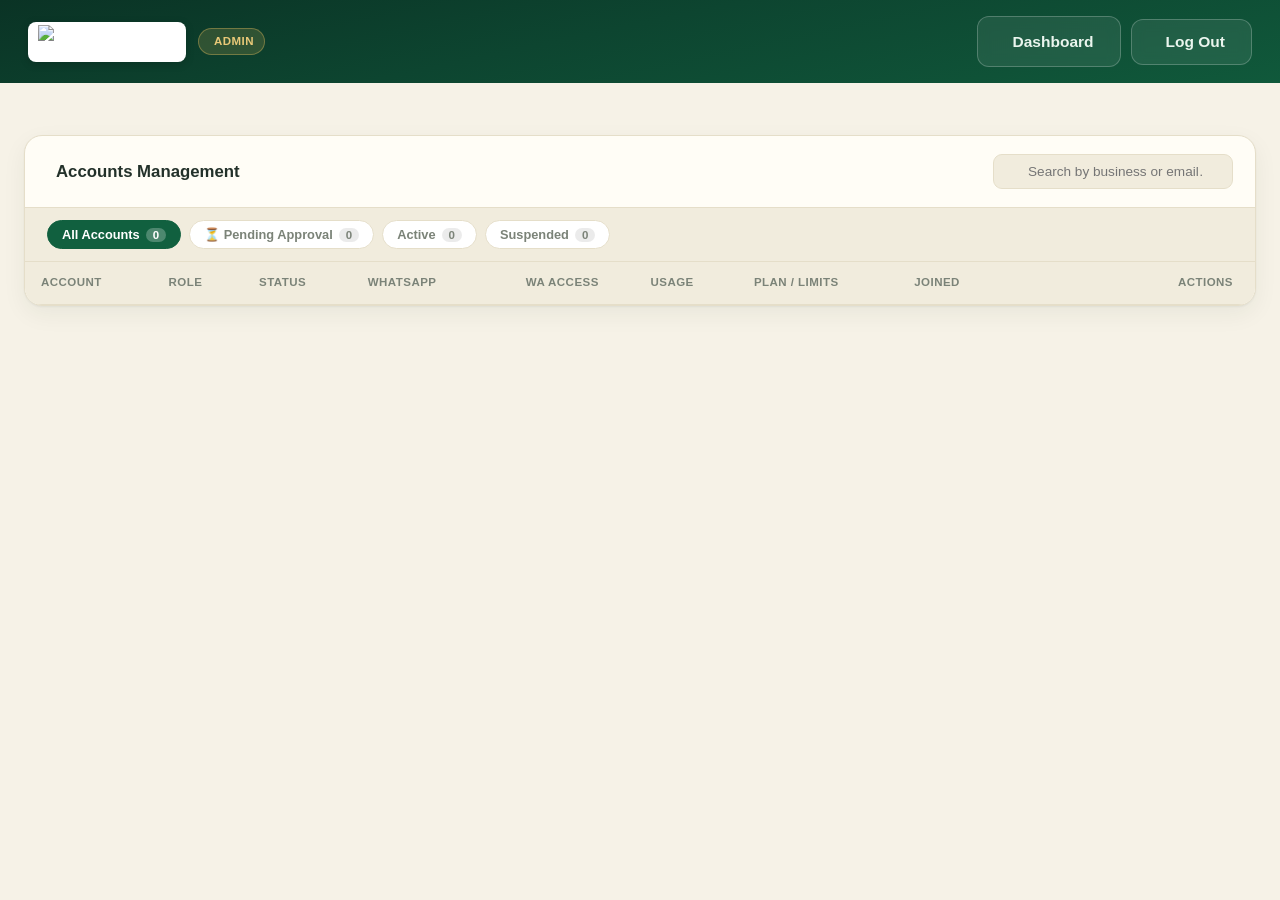
==== commit 372605e5: "Add global CSS logo safety clamp and uniform badge styling" ====
--- a/public/admin.html
+++ b/public/admin.html
@@ -7,7 +7,7 @@
     <title>Admin — Versa Nova AI</title>
     <meta name="theme-color" content="#0A3325">
     <link rel="icon" type="image/png" href="/img/logo-icon.png">
-    <link rel="stylesheet" href="css/landing.css?v=20261020_wa1">
+    <link rel="stylesheet" href="css/landing.css?v=20261119_v4">
 </head>
 
 <body>
@@ -15,8 +15,9 @@
     <div class="admin-shell">
         <header class="admin-topbar">
             <span class="brand" style="display:flex;align-items:center;gap:12px">
-                <img src="/img/logo.png" alt="Versa Nova AI"
-                    style="height:36px;width:auto;border-radius:6px;background:#fff;padding:2px 8px;object-fit:contain;display:block">
+                <div style="background:#fff;padding:3px 10px;border-radius:8px;display:flex;align-items:center;box-shadow:0 2px 8px rgba(0,0,0,0.18)">
+                    <img src="/img/logo.png" alt="Versa Nova AI" style="height:32px;max-height:32px;width:auto;max-width:150px;object-fit:contain;display:block">
+                </div>
                 <span class="admin-badge"><span data-icon="crown" aria-hidden="true"></span> Admin</span>
             </span>
             <div class="admin-topbar-actions">
--- a/public/css/landing.css
+++ b/public/css/landing.css
@@ -135,6 +135,21 @@
 }
 .brand-mark .icon { width: 20px; height: 20px; }
 .brand-mark img { width: 100% !important; height: 100% !important; object-fit: contain !important; display: block !important; }
+
+/* Global Logo Safety — prevents any logo image from ever expanding */
+.brand img,
+.footer-brand img,
+.admin-topbar .brand img,
+.logo img,
+.logo-icon img,
+.brand-mark img {
+    height: 34px !important;
+    max-height: 34px !important;
+    width: auto !important;
+    max-width: 160px !important;
+    object-fit: contain !important;
+    display: block !important;
+}
 .nav-links { display: flex; align-items: center; gap: 30px; }
 .nav-links a:not(.btn) { color: var(--text-on-dark-muted); font-weight: 600; font-size: .92rem; transition: color .15s ease; }
 .nav-links a:not(.btn):hover { color: #fff; }
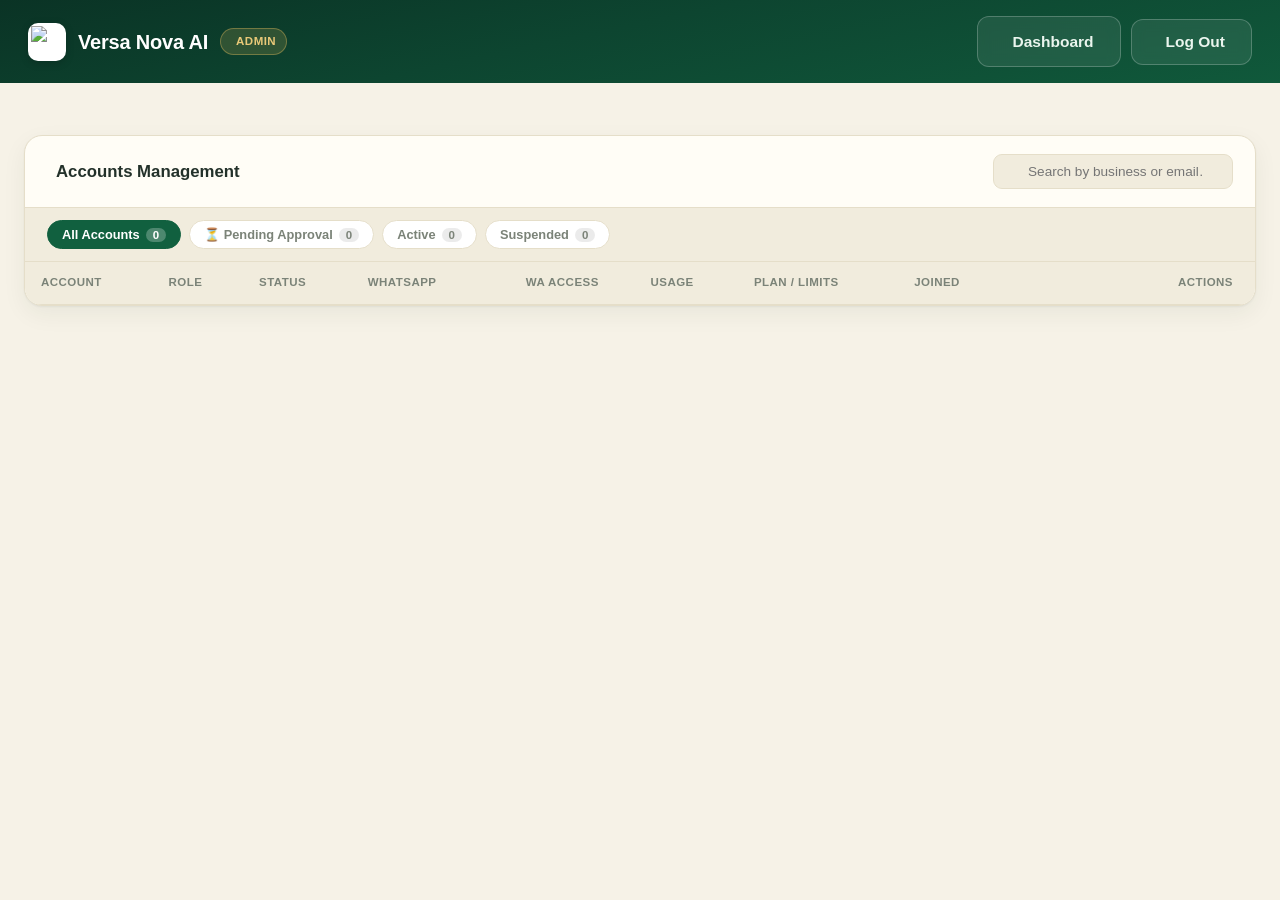
==== commit e004ed98: "Standardize clean brand-mark shield and typography across all pages (admin, dashboard, login, signup" ====
--- a/public/admin.html
+++ b/public/admin.html
@@ -6,20 +6,21 @@
     <meta name="viewport" content="width=device-width, initial-scale=1.0">
     <title>Admin — Versa Nova AI</title>
     <meta name="theme-color" content="#0A3325">
-    <link rel="icon" type="image/png" href="/img/logo-icon.png">
-    <link rel="stylesheet" href="css/landing.css?v=20261119_v4">
+    <link rel="icon" type="image/png" href="/img/logo-icon.png?v=5">
+    <link rel="stylesheet" href="css/landing.css?v=20261120_v1">
 </head>
 
 <body>
 
     <div class="admin-shell">
         <header class="admin-topbar">
-            <span class="brand" style="display:flex;align-items:center;gap:12px">
-                <div style="background:#fff;padding:3px 10px;border-radius:8px;display:flex;align-items:center;box-shadow:0 2px 8px rgba(0,0,0,0.18)">
-                    <img src="/img/logo.png" alt="Versa Nova AI" style="height:32px;max-height:32px;width:auto;max-width:150px;object-fit:contain;display:block">
+            <div class="brand" style="display:flex;align-items:center;gap:12px">
+                <div class="brand-mark" style="width:38px;height:38px;min-width:38px;min-height:38px;max-width:38px;max-height:38px;background:#fff;padding:3px;border-radius:10px;display:flex;align-items:center;justify-content:center;overflow:hidden;box-shadow:0 2px 8px rgba(0,0,0,0.18);box-sizing:border-box;flex-shrink:0">
+                    <img src="/img/logo-icon.png?v=5" alt="Versa Nova AI" style="width:100%;height:100%;max-width:32px;max-height:32px;object-fit:contain;display:block">
                 </div>
+                <span style="font-size:1.25rem;font-weight:800;letter-spacing:-0.01em;color:#fff">Versa Nova AI</span>
                 <span class="admin-badge"><span data-icon="crown" aria-hidden="true"></span> Admin</span>
-            </span>
+            </div>
             <div class="admin-topbar-actions">
                 <span id="adminWhoami"></span>
                 <a href="/app" class="btn btn-ghost"><span data-icon="layout-dashboard" aria-hidden="true"></span> <span
--- a/public/css/landing.css
+++ b/public/css/landing.css
@@ -136,13 +136,36 @@
 .brand-mark .icon { width: 20px; height: 20px; }
 .brand-mark img { width: 100% !important; height: 100% !important; object-fit: contain !important; display: block !important; }
 
-/* Global Logo Safety — prevents any logo image from ever expanding */
-.brand img,
-.footer-brand img,
-.admin-topbar .brand img,
-.logo img,
-.logo-icon img,
+/* Global Brand Mark & Logo Safety */
+.brand-mark {
+    width: 38px !important;
+    height: 38px !important;
+    min-width: 38px !important;
+    min-height: 38px !important;
+    max-width: 38px !important;
+    max-height: 38px !important;
+    border-radius: 10px !important;
+    background: #ffffff !important;
+    display: inline-flex !important;
+    align-items: center !important;
+    justify-content: center !important;
+    overflow: hidden !important;
+    box-shadow: 0 2px 8px rgba(0,0,0,0.18) !important;
+    box-sizing: border-box !important;
+    padding: 3px !important;
+    flex-shrink: 0 !important;
+}
 .brand-mark img {
+    width: 100% !important;
+    height: 100% !important;
+    max-width: 32px !important;
+    max-height: 32px !important;
+    object-fit: contain !important;
+    display: block !important;
+}
+.brand > img,
+.footer-brand > img,
+.admin-topbar .brand > img {
     height: 34px !important;
     max-height: 34px !important;
     width: auto !important;
